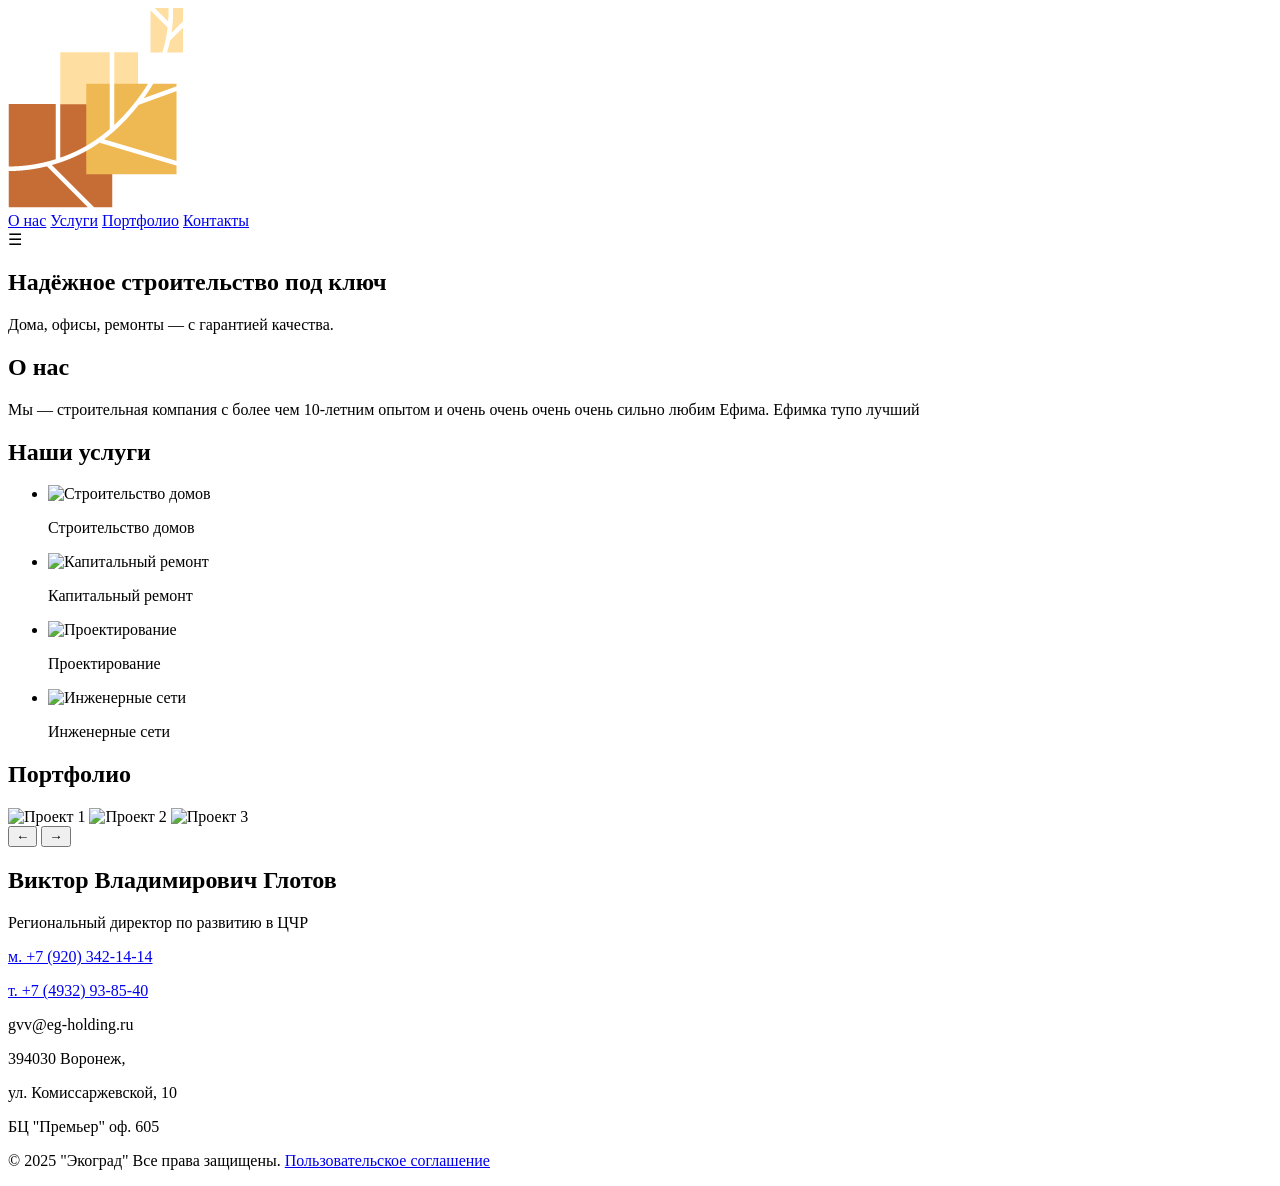
==== index.html @ b652a331 "Add files via upload" ====
<!DOCTYPE html>
<html lang="ru">

<head>
    <meta charset="UTF-8" />
    <meta name="viewport" content="width=device-width, initial-scale=1.0" />
    <title>Ecogrud</title>
    <link rel="stylesheet" href="../Main/CSS/style.css">
    <link rel="stylesheet" href="../Main/CSS/fonts.css">
    <script src="../Main/JS/Sliders.js" defer></script>
    <script src="../Main/JS/Burger.js"></script>
</head>

<body>
    <header>
        <div class="container">
            <a class="header__logo logo" href="#">
                <img class="logo_header" src="images/Header/logo_mini_bel.png" alt="logo">
            </a>
            <nav class="nav">
                <a href="#about">О нас</a>
                <a href="#services">Услуги</a>
                <a href="#portfolio">Портфолио</a>
                <a href="#contact">Контакты</a>
            </nav>
            <div class="burger" id="burger">&#9776;</div>
        </div>
    </header>

    <section class="hero">
        <h1>Надёжное строительство под ключ</h1>
        <p>Дома, офисы, ремонты — с гарантией качества.</p>
    </section>

    <section id="about">
        <h2>О нас</h2>
        <p>Мы — строительная компания с более чем 10-летним опытом и очень очень очень очень сильно любим Ефима. Ефимка
            тупо лучший</p>
    </section>

    <section id="services">
        <h2>Наши услуги</h2>
        <ul class="services">
            <li>
                <img src="../Main/images/hell_1.jpg" alt="Строительство домов" />
                <p>Строительство домов</p>
            </li>
            <li>
                <img src="../Main/images/hell_2.jpg" alt="Капитальный ремонт" />
                <p>Капитальный ремонт</p>
            </li>
            <li>
                <img src="../Main/images/hell_1.jpg" alt="Проектирование" />
                <p>Проектирование</p>
            </li>
            <li>
                <img src="../Main/images/hell_2.jpg" alt="Инженерные сети" />
                <p>Инженерные сети</p>
            </li>
        </ul>
    </section>

    <section id="portfolio">
        <h2>Портфолио</h2>
        <div class="slider">
            <div class="slides">
                <img src="../Main/images/TheBest_1.jpg" alt="Проект 1" />
                <img src="../Main/images/TheBest_2.jpg" alt="Проект 2" />
                <img src="../Main/images/TheBest_3.jpg" alt="Проект 3" />
            </div>
            <button class="slider-prev">←</button>
            <button class="slider-next">→</button>
        </div>
    </section>

    <section id="contact">
        <div class="contact-container">
            <h2 class="contact-name">Виктор Владимирович Глотов</h2>
            <p class="contact-title">Региональный директор по развитию в ЦЧР</p>
    
            <div class="contact-info">
                <!-- Левая колонка -->
                <div class="contact-left">
                    <p><a href="tel:+79203421414">м. +7 (920) 342-14-14</a></p>
                    <p><a href="tel:+74932938540">т. +7 (4932) 93-85-40</a></p>
                    <p>gvv@eg-holding.ru</p>
                </div>
    
                <!-- Правая колонка -->
                <div class="contact-right">
                    <p>394030 Воронеж,</p>
                    <p>ул. Комиссаржевской, 10</p>
                    <p>БЦ "Премьер" оф. 605</p>
                </div>
            </div>
        </div>
    </section>

    <footer>
        <p>&copy; 2025 "Экоград" Все права защищены.
            <a href="user-agreement.html" target="_blank" rel="noopener noreferrer">
                Пользовательское соглашение
            </a>
        </p>
    </footer>

</body>

</html>
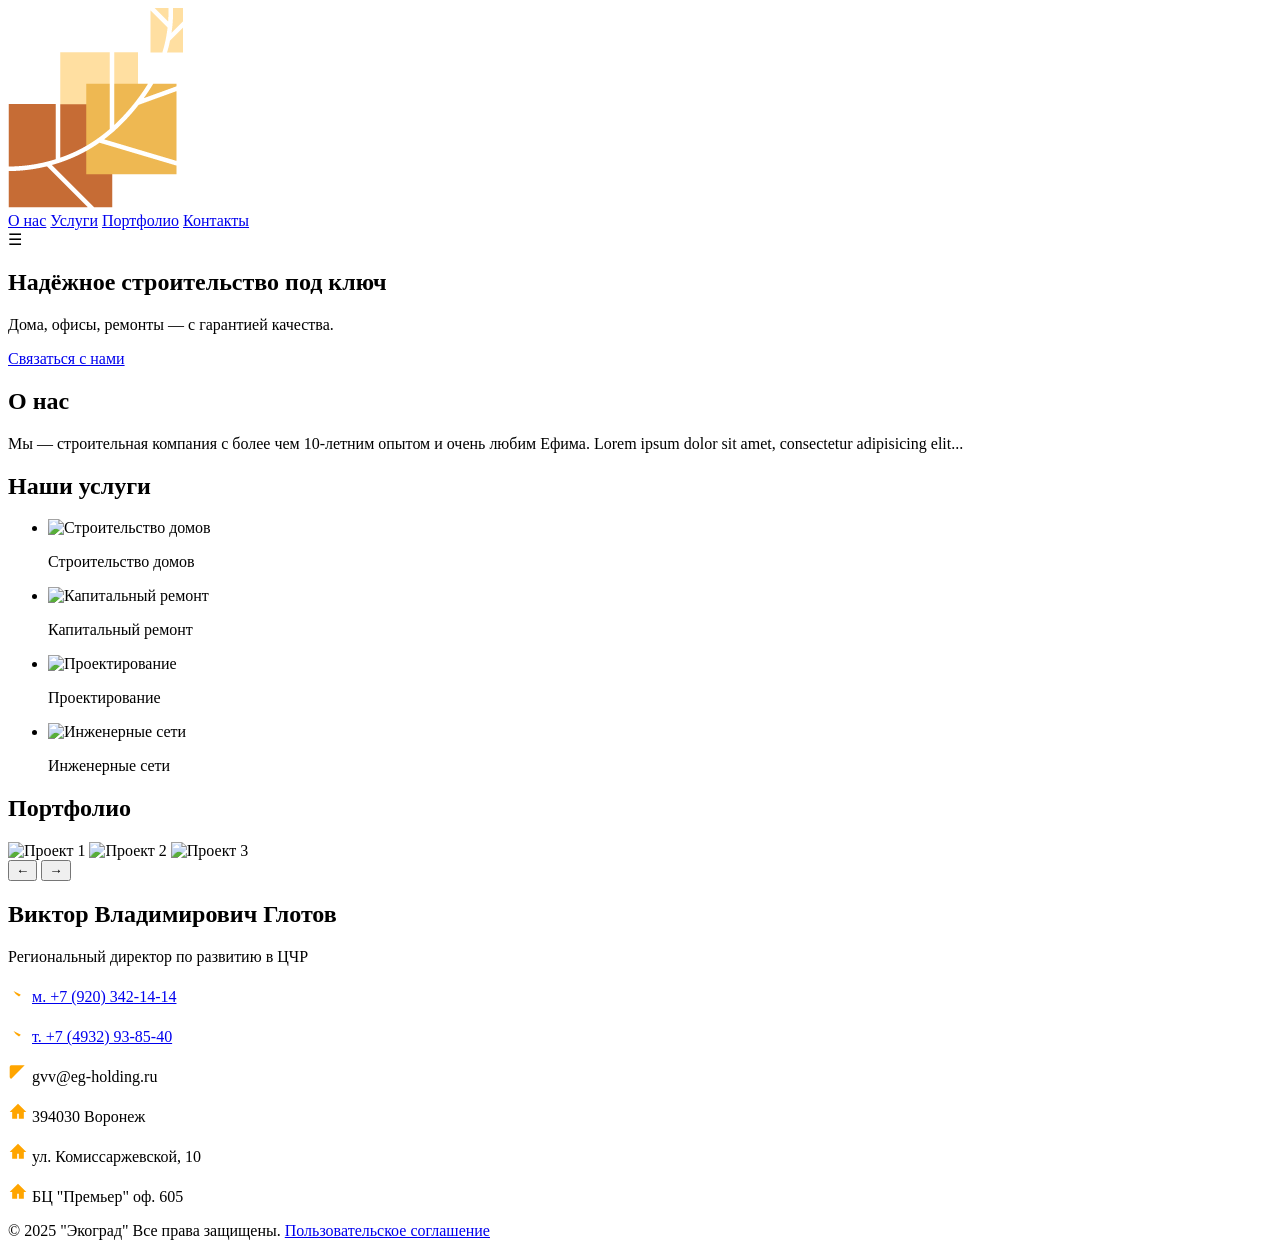
==== commit 1dee3138: "Add files via upload" ====
--- a/index.html
+++ b/index.html
@@ -1,6 +1,5 @@
 <!DOCTYPE html>
 <html lang="ru">
-
 <head>
     <meta charset="UTF-8" />
     <meta name="viewport" content="width=device-width, initial-scale=1.0" />
@@ -8,10 +7,11 @@
     <link rel="stylesheet" href="../Main/CSS/style.css">
     <link rel="stylesheet" href="../Main/CSS/fonts.css">
     <script src="../Main/JS/Sliders.js" defer></script>
-    <script src="../Main/JS/Burger.js"></script>
+    <script src="../Main/JS/Burger.js" defer></script>
+    <script src="../Main/JS/animation.js" defer></script>
 </head>
-
 <body>
+    <!-- Header -->
     <header>
         <div class="container">
             <a class="header__logo logo" href="#">
@@ -27,17 +27,28 @@
         </div>
     </header>
 
+    <!-- Hero Section -->
     <section class="hero">
-        <h1>Надёжное строительство под ключ</h1>
-        <p>Дома, офисы, ремонты — с гарантией качества.</p>
+        <div class="hero-content">
+            <h1>Надёжное строительство под ключ</h1>
+            <p>Дома, офисы, ремонты — с гарантией качества.</p>
+            <a href="#contact" class="hero-btn">Связаться с нами</a>
+        </div>
+        <div class="hero-shape shape1"></div>
+        <div class="hero-shape shape2"></div>
     </section>
 
+    <!-- About Section -->
     <section id="about">
-        <h2>О нас</h2>
-        <p>Мы — строительная компания с более чем 10-летним опытом и очень очень очень очень сильно любим Ефима. Ефимка
-            тупо лучший</p>
+        <div class="about-container">
+            <h2>О нас</h2>
+            <p>Мы — строительная компания с более чем 10-летним опытом и очень любим Ефима. Lorem ipsum dolor sit amet, consectetur adipisicing elit...</p>
+            <div class="about-shape shape3"></div>
+            <div class="about-shape shape4"></div>
+        </div>
     </section>
 
+    <!-- Services Section -->
     <section id="services">
         <h2>Наши услуги</h2>
         <ul class="services">
@@ -60,6 +71,7 @@
         </ul>
     </section>
 
+    <!-- Portfolio Section -->
     <section id="portfolio">
         <h2>Портфолио</h2>
         <div class="slider">
@@ -71,39 +83,64 @@
             <button class="slider-prev">←</button>
             <button class="slider-next">→</button>
         </div>
+        <div class="slider-dots"></div>
     </section>
 
+    <!-- Contact Section -->
     <section id="contact">
         <div class="contact-container">
             <h2 class="contact-name">Виктор Владимирович Глотов</h2>
             <p class="contact-title">Региональный директор по развитию в ЦЧР</p>
-    
             <div class="contact-info">
-                <!-- Левая колонка -->
                 <div class="contact-left">
-                    <p><a href="tel:+79203421414">м. +7 (920) 342-14-14</a></p>
-                    <p><a href="tel:+74932938540">т. +7 (4932) 93-85-40</a></p>
-                    <p>gvv@eg-holding.ru</p>
+                    <p>
+                        <svg width="20" height="20" viewBox="0 0 24 24" fill="orange" xmlns="http://www.w3.org/2000/svg">
+                            <path d="M6.62 10.79a15.053 15.053 0 006.59 6.59l2.2-2.2..."/>
+                        </svg>
+                        <a href="tel:+79203421414">м. +7 (920) 342-14-14</a>
+                    </p>
+                    <p>
+                        <svg width="20" height="20" viewBox="0 0 24 24" fill="orange" xmlns="http://www.w3.org/2000/svg">
+                            <path d="M6.62 10.79a15.053 15.053 0 006.59 6.59l2.2-2.2..."/>
+                        </svg>
+                        <a href="tel:+74932938540">т. +7 (4932) 93-85-40</a>
+                    </p>
+                    <p>
+                        <svg width="20" height="20" viewBox="0 0 24 24" fill="orange" xmlns="http://www.w3.org/2000/svg">
+                            <path d="M20 4H4a2 2 0 00-2 2v12a2 2 0 002 2h16..."/>
+                        </svg>
+                        gvv@eg-holding.ru
+                    </p>
                 </div>
-    
-                <!-- Правая колонка -->
                 <div class="contact-right">
-                    <p>394030 Воронеж,</p>
-                    <p>ул. Комиссаржевской, 10</p>
-                    <p>БЦ "Премьер" оф. 605</p>
+                    <p>
+                        <svg width="20" height="20" viewBox="0 0 24 24" fill="orange" xmlns="http://www.w3.org/2000/svg">
+                            <path d="M12 2L2 12h3v8h6v-6h2v6h6v-8h3z"/>
+                        </svg>
+                        394030 Воронеж
+                    </p>
+                    <p>
+                        <svg width="20" height="20" viewBox="0 0 24 24" fill="orange" xmlns="http://www.w3.org/2000/svg">
+                            <path d="M12 2L2 12h3v8h6v-6h2v6h6v-8h3z"/>
+                        </svg>
+                        ул. Комиссаржевской, 10
+                    </p>
+                    <p>
+                        <svg width="20" height="20" viewBox="0 0 24 24" fill="orange" xmlns="http://www.w3.org/2000/svg">
+                            <path d="M12 2L2 12h3v8h6v-6h2v6h6v-8h3z"/>
+                        </svg>
+                        БЦ "Премьер" оф. 605
+                    </p>
                 </div>
             </div>
         </div>
     </section>
 
+    <!-- Footer -->
     <footer>
         <p>&copy; 2025 "Экоград" Все права защищены.
-            <a href="user-agreement.html" target="_blank" rel="noopener noreferrer">
-                Пользовательское соглашение
-            </a>
+            <a href="user-agreement.html" target="_blank" rel="noopener noreferrer">Пользовательское соглашение</a>
         </p>
     </footer>
-
 </body>
-
-</html>+</html>
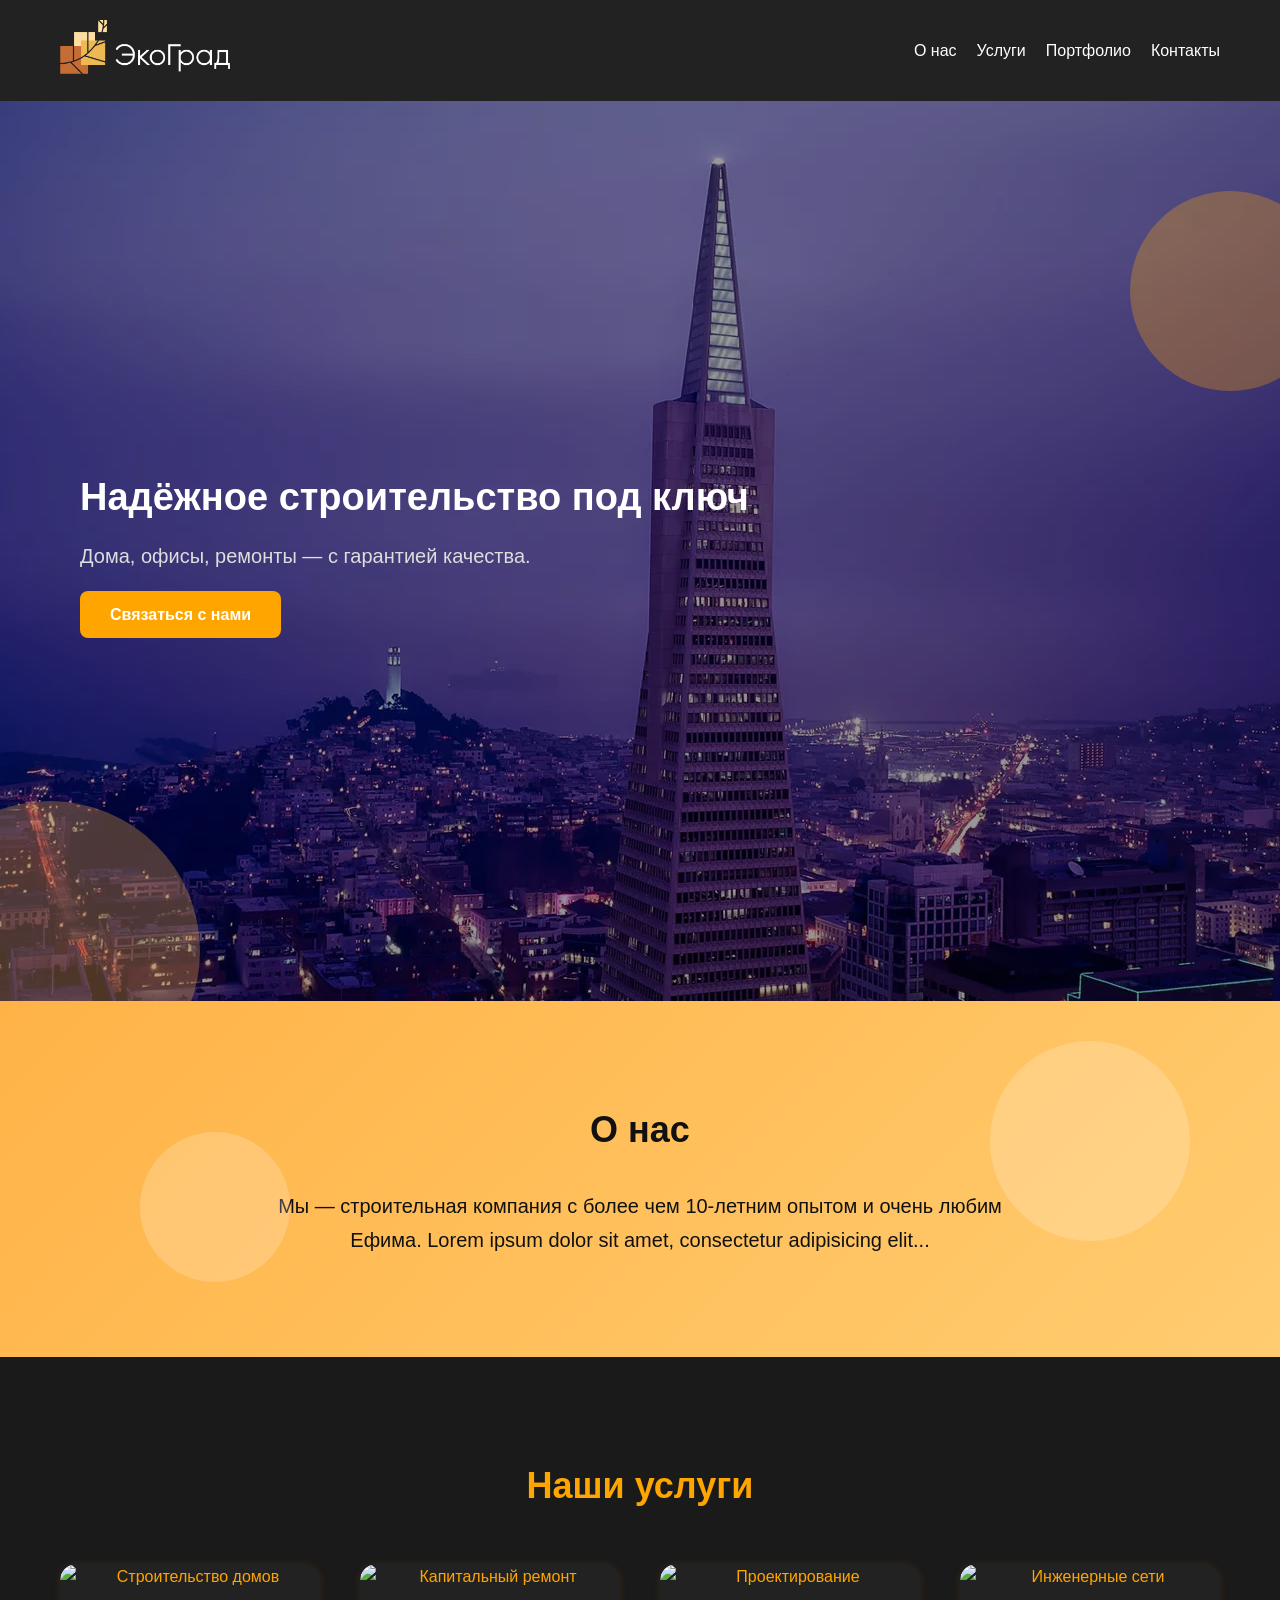
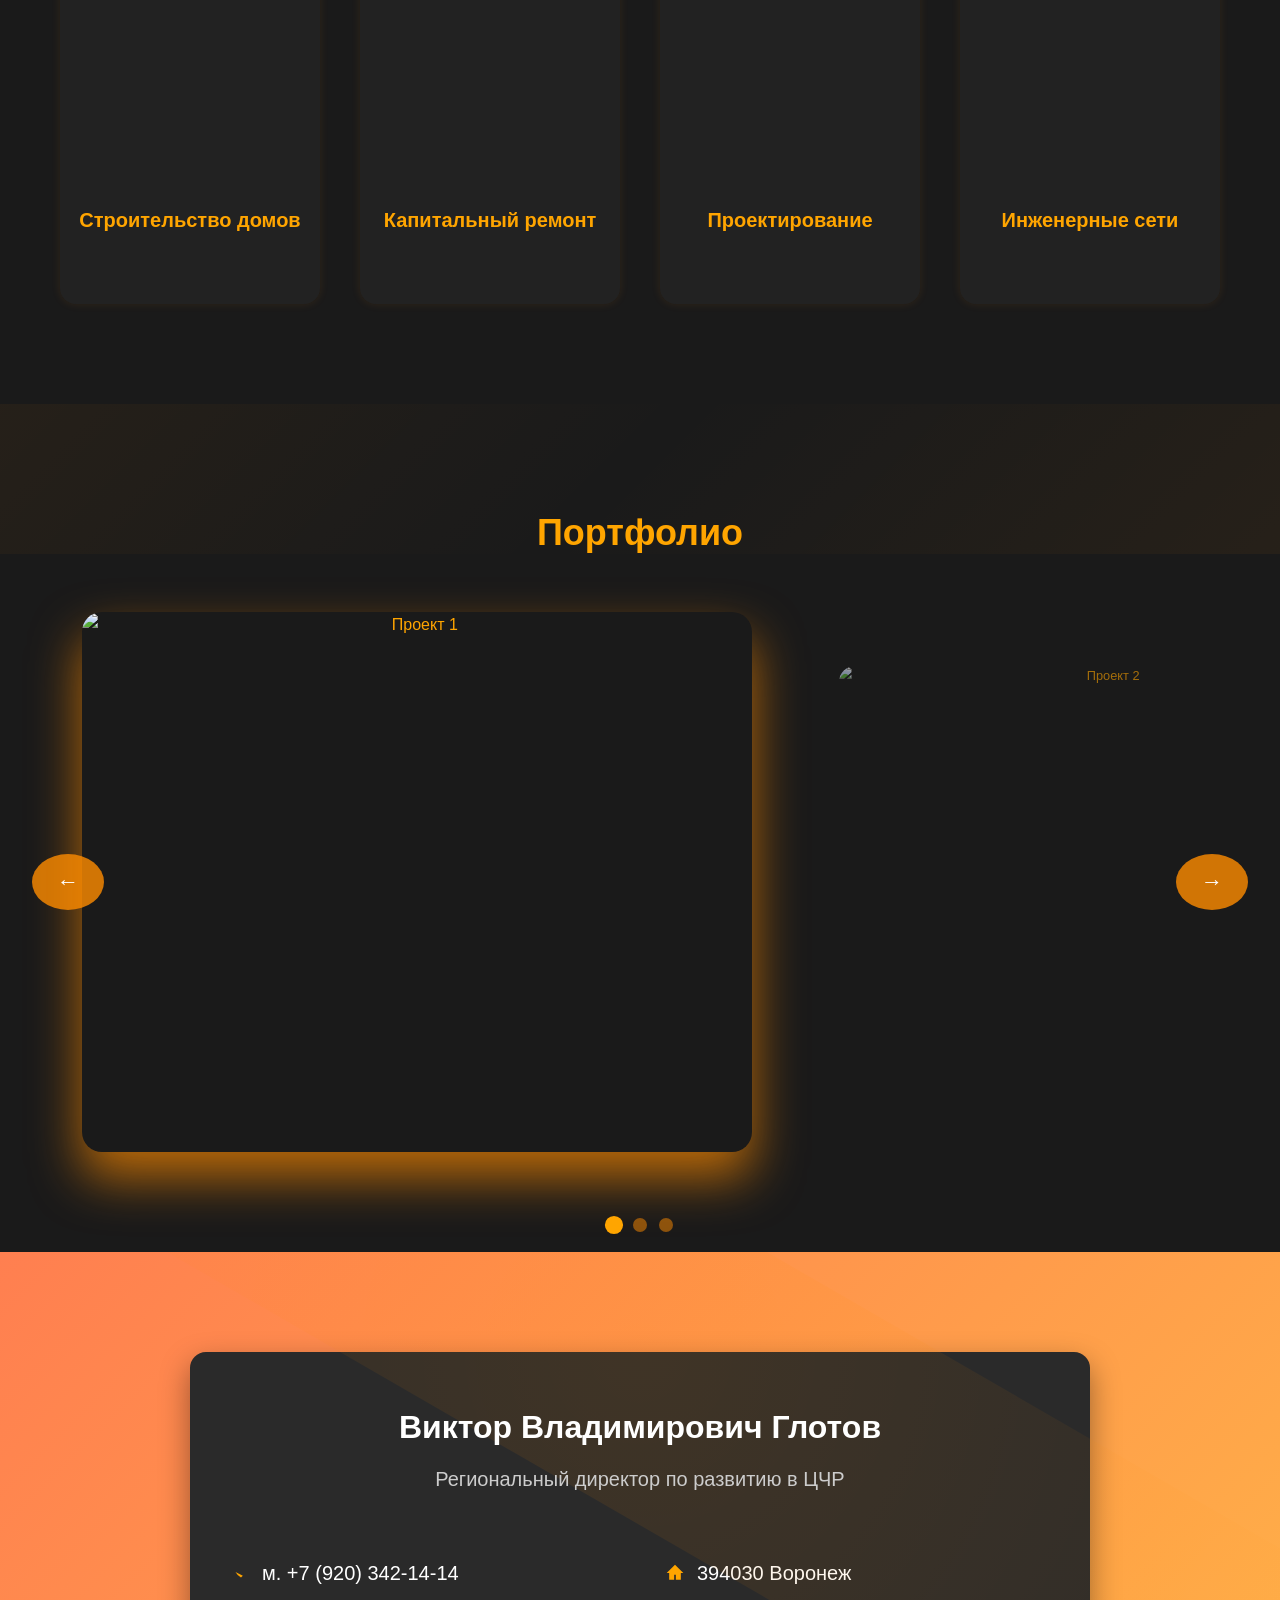
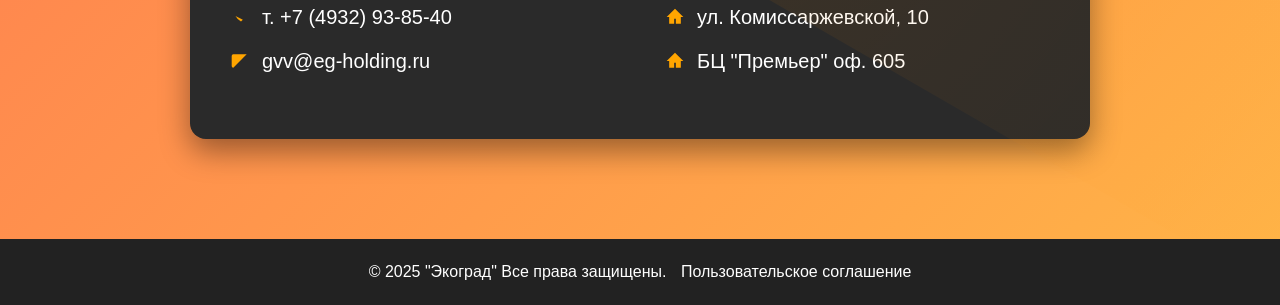
==== commit 89df17d6: "Update index.html" ====
--- a/index.html
+++ b/index.html
@@ -4,11 +4,11 @@
     <meta charset="UTF-8" />
     <meta name="viewport" content="width=device-width, initial-scale=1.0" />
     <title>Ecogrud</title>
-    <link rel="stylesheet" href="../Main/CSS/style.css">
-    <link rel="stylesheet" href="../Main/CSS/fonts.css">
-    <script src="../Main/JS/Sliders.js" defer></script>
-    <script src="../Main/JS/Burger.js" defer></script>
-    <script src="../Main/JS/animation.js" defer></script>
+    <link rel="stylesheet" href="../CSS/style.css">
+    <link rel="stylesheet" href="../CSS/fonts.css">
+    <script src="../JS/Sliders.js" defer></script>
+    <script src="../JS/Burger.js" defer></script>
+    <script src="../JS/animation.js" defer></script>
 </head>
 <body>
     <!-- Header -->
@@ -144,3 +144,4 @@
     </footer>
 </body>
 </html>
+
--- a/CSS/style.css
+++ b/CSS/style.css
@@ -0,0 +1,660 @@
+/* ====== Base ====== */
+* {
+    box-sizing: border-box;
+    margin: 0;
+    padding: 0;
+    font-family: 'CirceL', sans-serif;
+}
+
+body {
+    line-height: 1.6;
+    background-color: black;
+    color: white;
+}
+
+section {
+    padding: 60px 20px;
+    text-align: center;
+}
+
+/* ====== Container ====== */
+.container {
+    max-width: 1200px;
+    margin: auto;
+    padding: 0 20px;
+    display: flex;
+    justify-content: space-between;
+    align-items: center;
+}
+
+/* ====== Header ====== */
+header {
+    background: #222;
+    color: #fff;
+    padding: 20px 0;
+    position: sticky;
+    top: 0;
+    z-index: 2;
+}
+
+.logo_header {
+    width: 170px;
+}
+
+.nav {
+    display: flex;
+    gap: 20px;
+    transition: 0.3s;
+}
+
+.nav a {
+    color: white;
+    text-decoration: none;
+    transition: color 0.3s;
+}
+
+.nav a:hover {
+    color: orange;
+}
+
+.burger {
+    display: none;
+    font-size: 28px;
+    color: white;
+    cursor: pointer;
+}
+
+/* ====== Hero ====== */
+.hero {
+    height: 100vh;
+    display: flex;
+    flex-direction: column;
+    justify-content: center;
+    align-items: flex-start;
+    text-align: left;
+    padding-left: 80px;
+    position: relative;
+    overflow: hidden;
+    background: url("../images/hero-1.png.png") no-repeat center/cover;
+}
+
+.hero::before {
+    content: "";
+    position: absolute;
+    inset: 0;
+    background: rgba(0, 0, 0, 0.4);
+}
+
+.hero-content {
+    position: relative;
+    z-index: 1;
+    animation: fadeInUp 1s ease-out forwards;
+}
+
+.hero h1 {
+    font-size: 38px;
+    font-weight: 800;
+    color: #fff;
+    margin-bottom: 20px;
+    line-height: 1.2;
+}
+
+.hero p {
+    font-size: 20px;
+    color: #ddd;
+    margin-bottom: 30px;
+}
+
+.hero-btn {
+    padding: 15px 30px;
+    background: orange;
+    color: white;
+    font-weight: bold;
+    border-radius: 8px;
+    text-decoration: none;
+    transition: all 0.3s ease;
+}
+
+.hero-btn:hover {
+    background: #ffb347;
+    transform: translateY(-3px);
+    box-shadow: 0 8px 15px rgba(0, 0, 0, 0.2);
+}
+
+.hero-shape {
+    position: absolute;
+    border-radius: 50%;
+    opacity: 0.3;
+    z-index: 1;
+}
+
+.shape1 {
+    width: 200px;
+    height: 200px;
+    background: orange;
+    top: 10%;
+    right: -50px;
+    animation: float 6s ease-in-out infinite alternate;
+}
+
+.shape2 {
+    width: 300px;
+    height: 300px;
+    background: #ffb347;
+    bottom: -100px;
+    left: -100px;
+    animation: float 8s ease-in-out infinite alternate-reverse;
+}
+
+/* ====== About ====== */
+#about {
+    position: relative;
+    background: linear-gradient(135deg, #ffb347 0%, #ffcc70 100%);
+    color: #111;
+    padding: 100px 20px;
+    overflow: hidden;
+}
+
+.about-container {
+    max-width: 900px;
+    margin: auto;
+    opacity: 0;
+    transform: translateY(50px);
+    transition: all 0.8s ease;
+}
+
+#about.show .about-container {
+    opacity: 1;
+    transform: translateY(0);
+}
+
+#about h2 {
+    font-size: 36px;
+    font-weight: 700;
+    margin-bottom: 30px;
+    animation: fadeInUp 0.6s ease forwards;
+}
+
+#about p {
+    font-size: 20px;
+    line-height: 1.7;
+    max-width: 800px;
+    margin: auto;
+    animation: fadeInUp 0.8s ease forwards;
+}
+
+.about-shape {
+    position: absolute;
+    border-radius: 50%;
+    opacity: 0.2;
+    z-index: 0;
+}
+
+.shape3 {
+    width: 150px;
+    height: 150px;
+    background: #fff;
+    top: 20%;
+    left: -50px;
+    animation: float 6s ease-in-out infinite alternate;
+}
+
+.shape4 {
+    width: 200px;
+    height: 200px;
+    background: #fff;
+    bottom: 10%;
+    right: -100px;
+    animation: float 8s ease-in-out infinite alternate-reverse;
+}
+
+/* ====== Наши услуги ====== */
+#services {
+    background-color: #1a1a1a;
+    color: orange;
+    padding: 100px 20px;
+    text-align: center;
+    position: relative;
+    overflow: hidden;
+}
+
+#services h2 {
+    font-size: 36px;
+    font-weight: 700;
+    margin-bottom: 50px;
+    color: orange;
+    animation: fadeInUp 0.6s ease forwards;
+}
+
+/* Список услуг */
+.services {
+    display: flex;
+    flex-wrap: wrap;
+    justify-content: center;
+    gap: 40px;
+    list-style: none;
+    padding: 0;
+}
+
+/* Карточки услуг */
+.services li {
+    background: #222;
+    border-radius: 16px;
+    width: 260px;
+    height: 340px;
+    text-align: center;
+    overflow: hidden;
+    display: flex;
+    flex-direction: column;
+    align-items: center;
+    justify-content: flex-start;
+    transition: all 0.4s ease;
+    box-shadow: 0 0 10px rgba(255,140,0,0.1);
+    cursor: pointer;
+}
+
+.services img {
+    width: 100%;
+    height: 220px;
+    object-fit: cover;
+    transition: transform 0.5s ease, filter 0.5s ease;
+    border-radius: 16px 16px 0 0;
+}
+
+.services p {
+    margin: 20px 0 0 0;
+    font-size: 20px;
+    font-weight: bold;
+    color: orange;
+    transition: color 0.3s ease;
+}
+
+/* Hover эффект */
+.services li:hover {
+    transform: rotateX(5deg) rotateY(10deg) translateY(-10px);
+    box-shadow: 0 20px 40px rgba(255,140,0,0.7);
+    border: 2px solid orange;
+}
+
+.services li:hover img {
+    transform: scale(1.1) rotate(1deg);
+    filter: brightness(1.1);
+}
+
+.services li:hover p {
+    color: #fff;
+}
+
+
+@keyframes fadeInUp {
+    0% { opacity: 0; transform: translateY(50px);}
+    100% { opacity: 1; transform: translateY(0);}
+}
+
+/* ====== Portfolio ====== */
+#portfolio {
+    background: #1a1a1a;
+    color: orange;
+    padding: 100px 20px;
+    position: relative;
+    overflow: hidden;
+}
+
+#portfolio h2 {
+    font-size: 36px;
+    margin-bottom: 50px;
+    color: orange;
+    font-weight: 700;
+    animation: fadeInUp 0.6s ease forwards;
+}
+
+.slider {
+    position: relative;
+    overflow: visible;
+    max-width: 90%;
+    margin: auto;
+    display: flex;
+    align-items: center;
+    perspective: 1200px;
+}
+
+.slides {
+    display: flex;
+    transition: transform 0.8s cubic-bezier(0.45, 0, 0.55, 1);
+    gap: 20px;
+    width: 100%;
+}
+
+.slides img {
+    width: 60%;
+    height: 60vh;
+    object-fit: cover;
+    border-radius: 20px;
+    transition: transform 0.6s ease, box-shadow 0.5s ease;
+    cursor: pointer;
+    flex-shrink: 0;
+    z-index: 1;
+    opacity: 0.6;
+    transform: scale(0.8);
+}
+
+.slides img.active {
+    transform: scale(1);
+    opacity: 1;
+    box-shadow: 0 25px 50px rgba(255, 140, 0, 0.7);
+    z-index: 2;
+}
+
+.slider button {
+    position: absolute;
+    top: 50%;
+    transform: translateY(-50%);
+    background: rgba(255, 140, 0, 0.8);
+    color: #fff;
+    border: none;
+    padding: 15px 25px;
+    cursor: pointer;
+    font-size: 22px;
+    border-radius: 50%;
+    transition: all 0.3s ease;
+    z-index: 3;
+}
+
+.slider button:hover {
+    background: rgba(255, 140, 0, 1);
+    transform: translateY(-50%) scale(1.15);
+}
+
+.slider-prev {
+    left: -50px;
+}
+
+.slider-next {
+    right: -50px;
+}
+
+.slider-dots {
+    position: absolute;
+    bottom: 20px;
+    left: 50%;
+    transform: translateX(-50%);
+    display: flex;
+    gap: 12px;
+    z-index: 3;
+}
+
+.slider-dots button {
+    width: 14px;
+    height: 14px;
+    border-radius: 50%;
+    border: none;
+    background: rgba(255, 140, 0, 0.5);
+    cursor: pointer;
+    transition: all 0.3s ease;
+}
+
+.slider-dots button.active {
+    background: orange;
+    transform: scale(1.3);
+}
+
+#portfolio::before {
+    content: "";
+    position: absolute;
+    width: 200%;
+    height: 200px;
+    background: linear-gradient(135deg, rgba(255, 140, 0, 0.1) 0%, rgba(255, 140, 0, 0) 50%, rgba(255, 140, 0, 0.1) 100%);
+    top: -50px;
+    left: -50%;
+    transform: rotate(0deg);
+    z-index: 0;
+}
+
+/* ====== Contact ====== */
+#contact {
+    padding: 100px 20px;
+    background: linear-gradient(135deg, #ff7f50, #ffb347);
+    color: #fff;
+    text-align: center;
+    font-family: 'Segoe UI', sans-serif;
+    position: relative;
+    overflow: hidden;
+}
+
+.contact-container {
+    max-width: 900px;
+    margin: auto;
+    background: #2a2a2a;
+    padding: 50px 40px;
+    border-radius: 16px;
+    box-shadow: 0 12px 30px rgba(0, 0, 0, 0.4);
+    transition: transform 0.3s, box-shadow 0.3s;
+}
+
+.contact-container:hover {
+    transform: translateY(-5px);
+    box-shadow: 0 20px 40px rgba(255, 140, 0, 0.6);
+}
+
+.contact-name {
+    font-size: 32px;
+    font-weight: 800;
+    margin-bottom: 10px;
+    animation: fadeInUp 0.6s ease forwards;
+}
+
+.contact-title {
+    font-size: 20px;
+    color: #ccc;
+    margin-bottom: 50px;
+    animation: fadeInUp 0.8s ease forwards;
+}
+
+.contact-info {
+    display: flex;
+    justify-content: space-between;
+    text-align: left;
+    gap: 50px;
+}
+
+.contact-left,
+.contact-right {
+    flex: 1;
+}
+
+.contact-left p,
+.contact-right p {
+    margin: 12px 0;
+    display: flex;
+    align-items: center;
+    gap: 12px;
+    font-size: 20px;
+    transition: transform 0.3s, color 0.3s;
+}
+
+.contact-left a {
+    color: #fff;
+    text-decoration: none;
+    transition: color 0.3s;
+}
+
+.contact-left a:hover {
+    color: orange;
+}
+
+.contact-left svg,
+.contact-right svg {
+    flex-shrink: 0;
+    transition: transform 0.3s, fill 0.3s;
+}
+
+.contact-left p:hover svg,
+.contact-right p:hover svg {
+    transform: scale(1.3) rotate(10deg);
+    fill: orange;
+}
+
+.contact-left p:hover,
+.contact-right p:hover {
+    transform: translateX(5px);
+}
+
+#contact::before {
+    content: "";
+    position: absolute;
+    width: 200%;
+    height: 300px;
+    background: radial-gradient(circle, rgba(255, 140, 0, 0.1) 0%, transparent 70%);
+    top: -50px;
+    left: -50%;
+    transform: rotate(30deg);
+    z-index: 0;
+}
+
+/* ====== Footer ====== */
+footer {
+    background: #222;
+    color: #fff;
+    padding: 20px;
+    text-align: center;
+}
+
+footer a {
+    color: white;
+    text-decoration: none;
+    margin-left: 10px;
+    transition: color 0.3s;
+}
+
+footer a:hover {
+    color: orange;
+}
+
+/* ====== Animations ====== */
+@keyframes fadeInUp {
+    0% {
+        opacity: 0;
+        transform: translateY(50px);
+    }
+
+    100% {
+        opacity: 1;
+        transform: translateY(0);
+    }
+}
+
+@keyframes float {
+    0% {
+        transform: translateY(0);
+    }
+
+    100% {
+        transform: translateY(20px);
+    }
+}
+
+/* ====== Responsive ====== */
+@media (max-width: 992px) {
+    .services li {
+        width: 48%;
+        height: auto;
+    }
+}
+
+@media (max-width: 768px) {
+    .hero {
+        padding-left: 30px;
+        text-align: center;
+        align-items: center;
+    }
+
+    .hero h1 {
+        font-size: 36px;
+    }
+
+    .hero p {
+        font-size: 18px;
+    }
+
+    .services li {
+        width: 80%;
+        height: auto;
+    }
+
+    .services img {
+        height: 200px;
+    }
+
+    .slides img {
+        width: 80%;
+        height: 40vh;
+    }
+
+    .slider button {
+        padding: 10px 15px;
+        font-size: 18px;
+    }
+
+    .burger {
+        display: block;
+    }
+
+    .nav {
+        flex-direction: column;
+        background-color: #333;
+        position: absolute;
+        top: 60px;
+        left: 0;
+        right: 0;
+        overflow: hidden;
+        max-height: 0;
+        opacity: 0;
+        pointer-events: none;
+        transition: max-height 0.4s ease, opacity 0.4s ease, padding 0.4s ease;
+        padding: 0 20px;
+    }
+
+    .nav.open {
+        max-height: 300px;
+        opacity: 1;
+        padding: 20px;
+        pointer-events: auto;
+    }
+
+    .services {
+        flex-direction: column;
+    }
+
+    #about h2 {
+        font-size: 28px;
+    }
+
+    #about p {
+        font-size: 18px;
+    }
+
+    .contact-info {
+        flex-direction: column;
+        text-align: center;
+        gap: 25px;
+    }
+
+    .contact-left p,
+    .contact-right p {
+        justify-content: center;
+    }
+}
+
+@media (max-width: 480px) {
+    .services li {
+        width: 95%;
+    }
+
+    .services img {
+        height: 180px;
+    }
+
+    .slides img {
+        width: 90%;
+    }
+}
--- a/CSS/fonts.css
+++ b/CSS/fonts.css
@@ -0,0 +1,24 @@
+@font-face {
+	font-family: 'Circe';
+	font-weight: 400;
+	font-style: normal;
+	src: local("Circe"),
+				url("../fonts/Fonts/Circe.otf") format('otf');
+	font-display: swap;
+}
+@font-face {
+	font-family: 'CirceB';
+	font-weight: 400;
+	font-style: bold;
+	src: local("Circe"),
+				url("../fonts/Fonts/CirceBold.otf") format('otf');
+	font-display: swap;
+}
+@font-face {
+	font-family: 'CirceL';
+	font-weight: 400;
+	font-style: light;
+	src: local("Circe"),
+				url("../fonts/Fonts/CirceLight.otf") format('otf');
+	font-display: swap;
+}
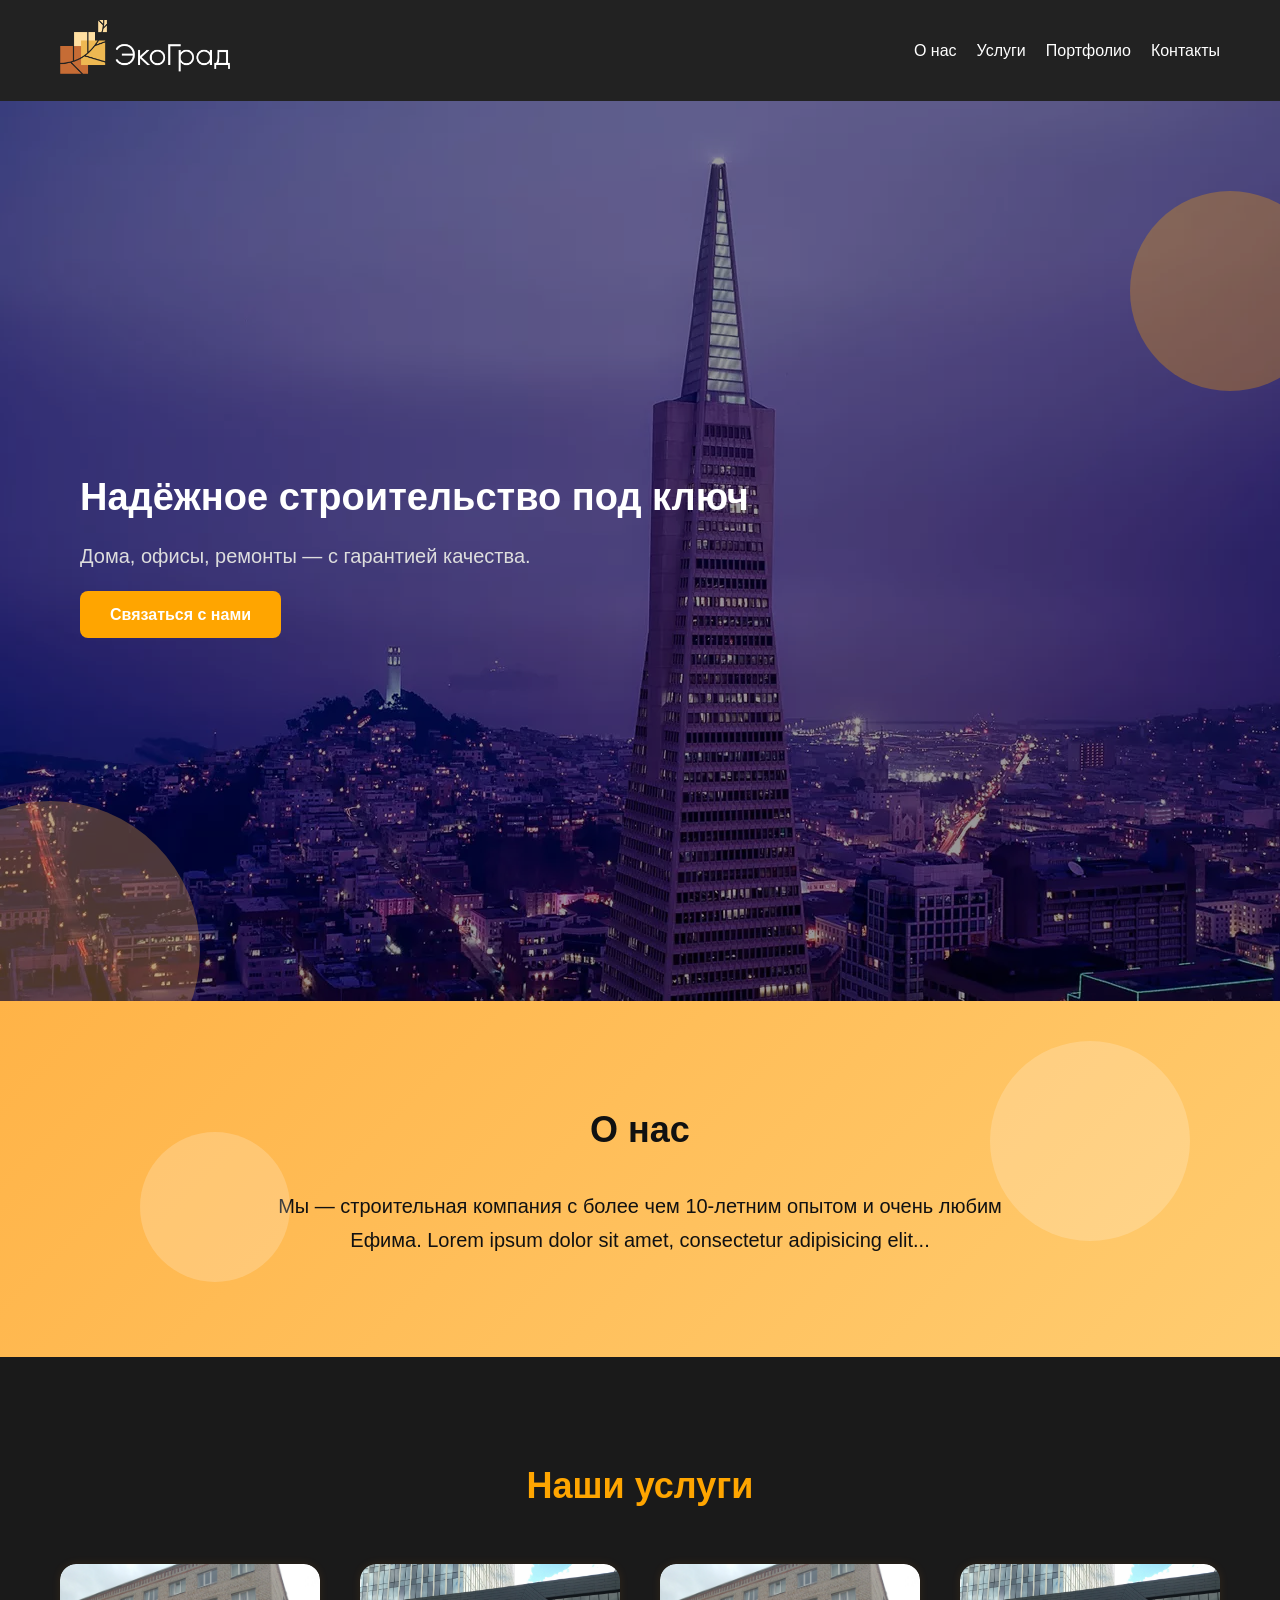
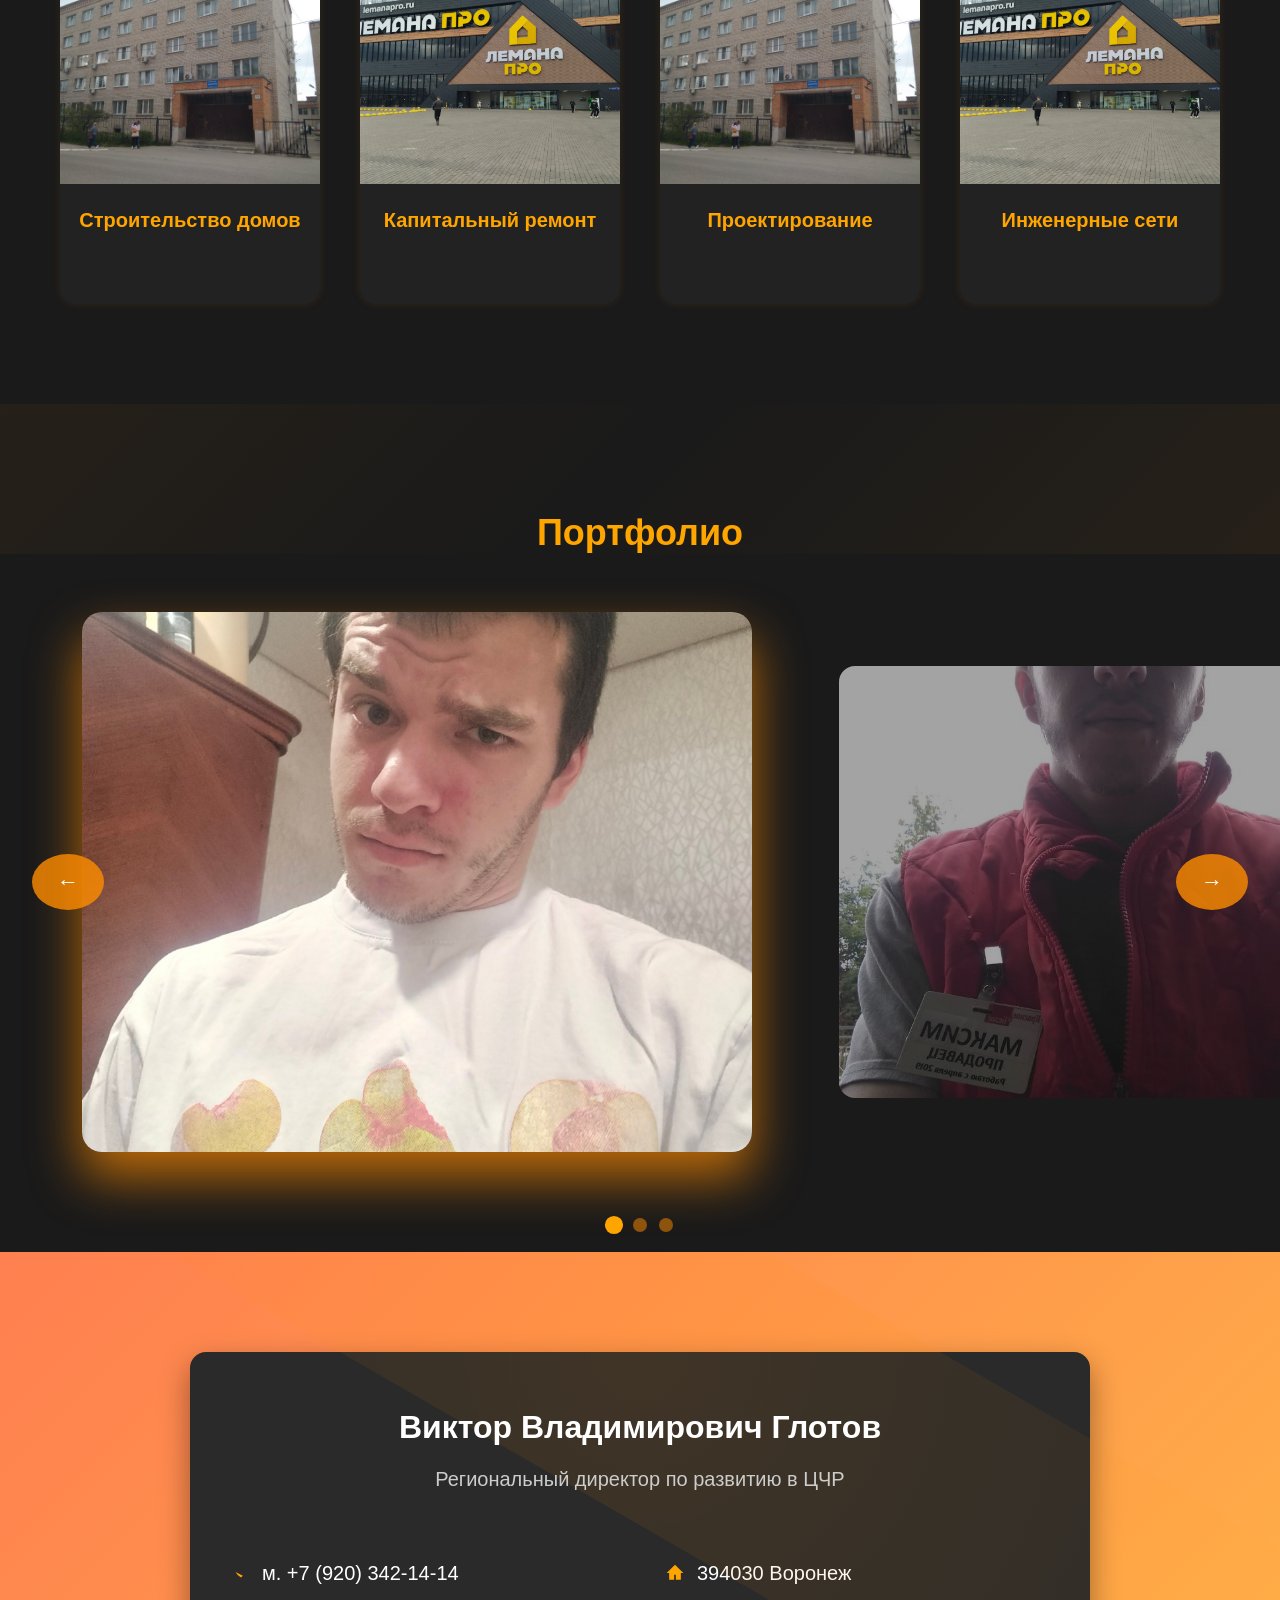
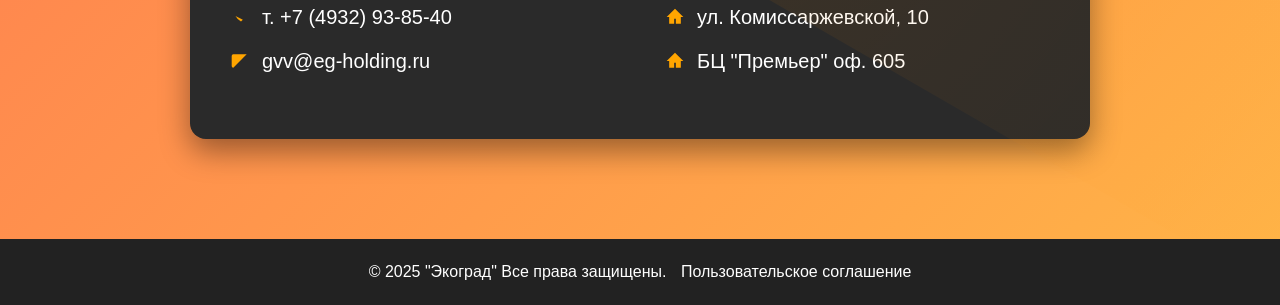
==== commit 062d4485: "Update index.html" ====
--- a/index.html
+++ b/index.html
@@ -4,11 +4,11 @@
     <meta charset="UTF-8" />
     <meta name="viewport" content="width=device-width, initial-scale=1.0" />
     <title>Ecogrud</title>
-    <link rel="stylesheet" href="../CSS/style.css">
-    <link rel="stylesheet" href="../CSS/fonts.css">
-    <script src="../JS/Sliders.js" defer></script>
-    <script src="../JS/Burger.js" defer></script>
-    <script src="../JS/animation.js" defer></script>
+    <link rel="stylesheet" href="CSS/style.css">
+    <link rel="stylesheet" href="CSS/fonts.css">
+    <script src="JS/Sliders.js" defer></script>
+    <script src="JS/Burger.js" defer></script>
+    <script src="JS/animation.js" defer></script>
 </head>
 <body>
     <!-- Header -->
@@ -53,19 +53,19 @@
         <h2>Наши услуги</h2>
         <ul class="services">
             <li>
-                <img src="../Main/images/hell_1.jpg" alt="Строительство домов" />
+                <img src="images/hell_1.jpg" alt="Строительство домов" />
                 <p>Строительство домов</p>
             </li>
             <li>
-                <img src="../Main/images/hell_2.jpg" alt="Капитальный ремонт" />
+                <img src="images/hell_2.jpg" alt="Капитальный ремонт" />
                 <p>Капитальный ремонт</p>
             </li>
             <li>
-                <img src="../Main/images/hell_1.jpg" alt="Проектирование" />
+                <img src="images/hell_1.jpg" alt="Проектирование" />
                 <p>Проектирование</p>
             </li>
             <li>
-                <img src="../Main/images/hell_2.jpg" alt="Инженерные сети" />
+                <img src="images/hell_2.jpg" alt="Инженерные сети" />
                 <p>Инженерные сети</p>
             </li>
         </ul>
@@ -76,9 +76,9 @@
         <h2>Портфолио</h2>
         <div class="slider">
             <div class="slides">
-                <img src="../Main/images/TheBest_1.jpg" alt="Проект 1" />
-                <img src="../Main/images/TheBest_2.jpg" alt="Проект 2" />
-                <img src="../Main/images/TheBest_3.jpg" alt="Проект 3" />
+                <img src="images/TheBest_1.jpg" alt="Проект 1" />
+                <img src="images/TheBest_2.jpg" alt="Проект 2" />
+                <img src="images/TheBest_3.jpg" alt="Проект 3" />
             </div>
             <button class="slider-prev">←</button>
             <button class="slider-next">→</button>
@@ -145,3 +145,4 @@
 </body>
 </html>
 
+
